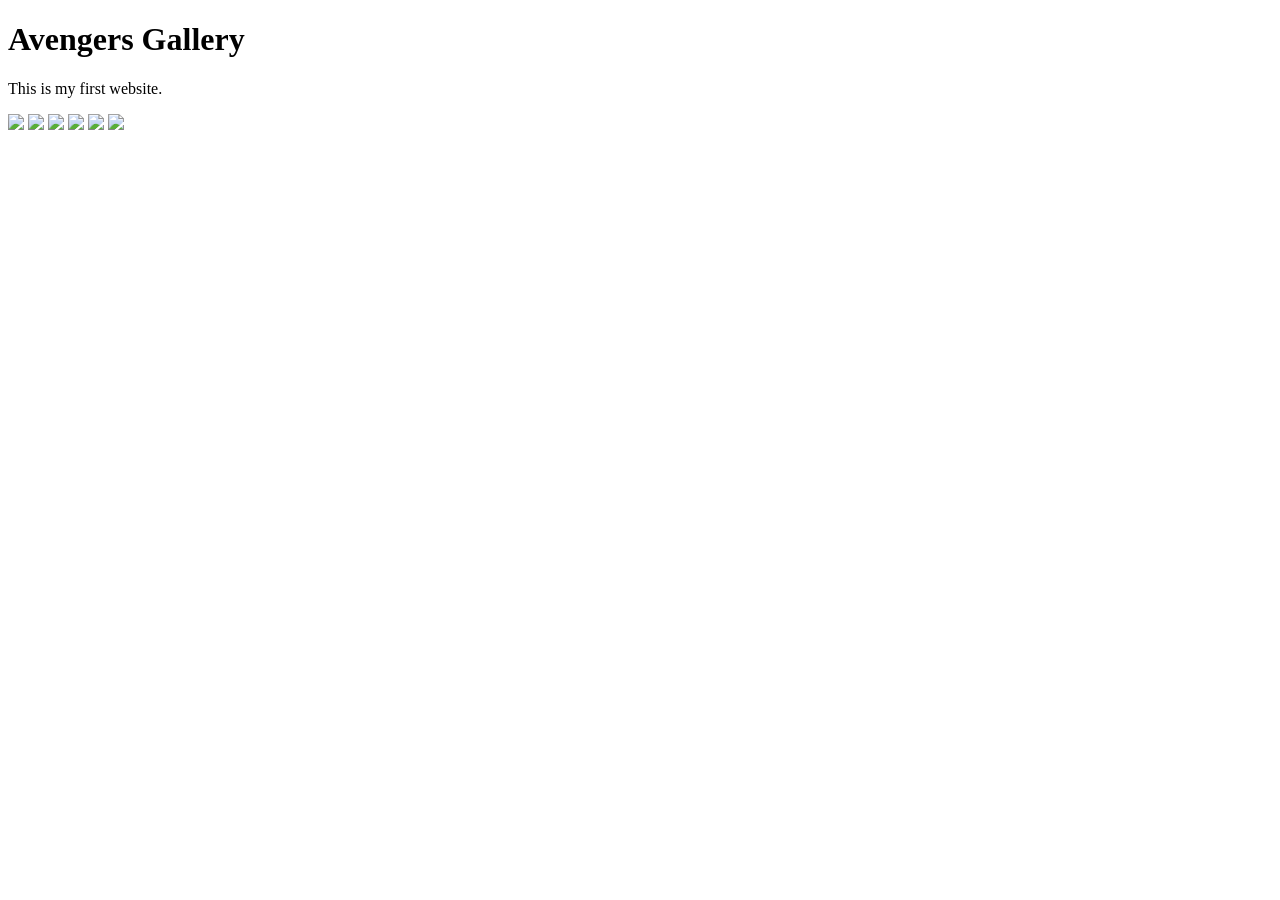
==== index.html @ 972af4b7 "Add files via upload" ====
<!DOCTYPE html>
<html>
<head>
    <title>Avengers Gallery</title>
</head>

<body>

    <h1>Avengers Gallery</h1>

    <p>This is my first website.</p>

    <img src="images/avengers_01.jpg" width="300">
    <img src="images/avengers_02.jpg" width="300">
    <img src="images/avengers_03.jpg" width="300">
    <img src="images/avengers_04.jpg" width="300">
    <img src="images/avengers_05.jpg" width="300">
    <img src="images/avengers_06.jpg" width="300">

</body>
</html>
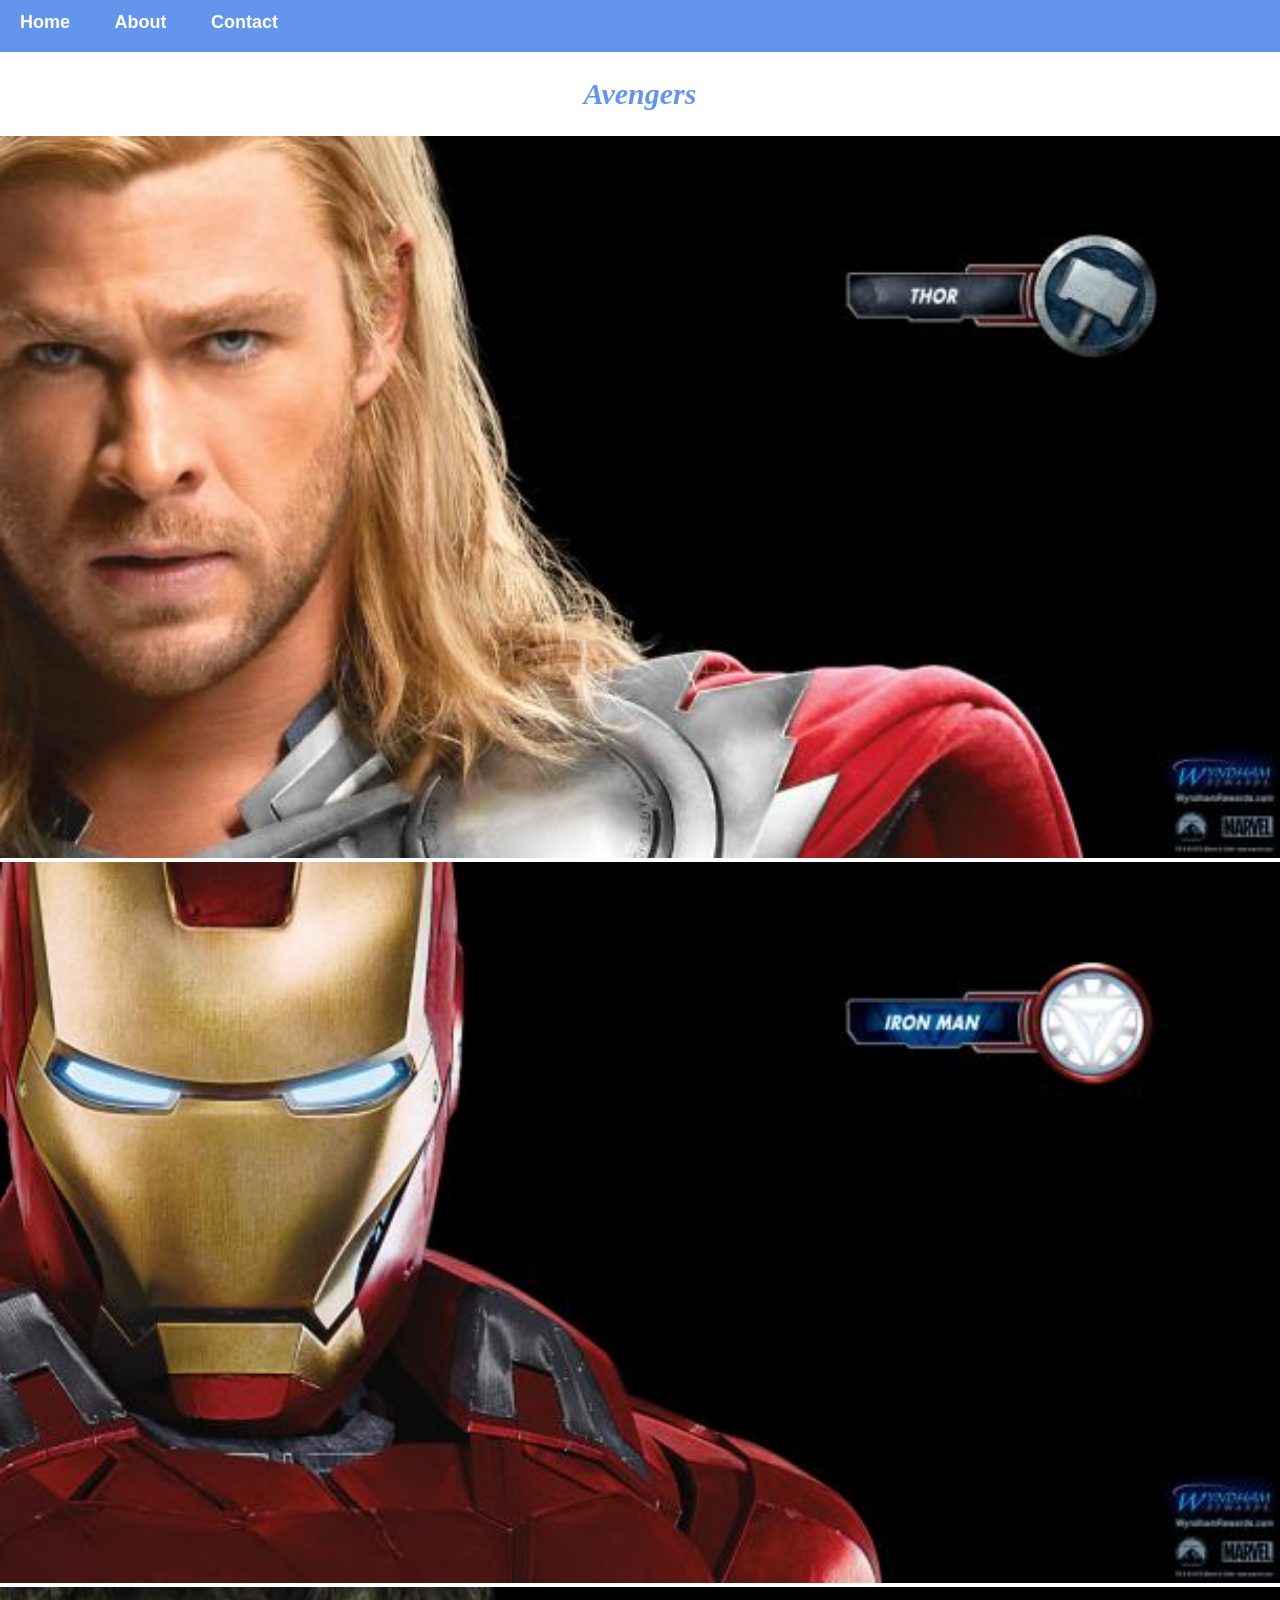
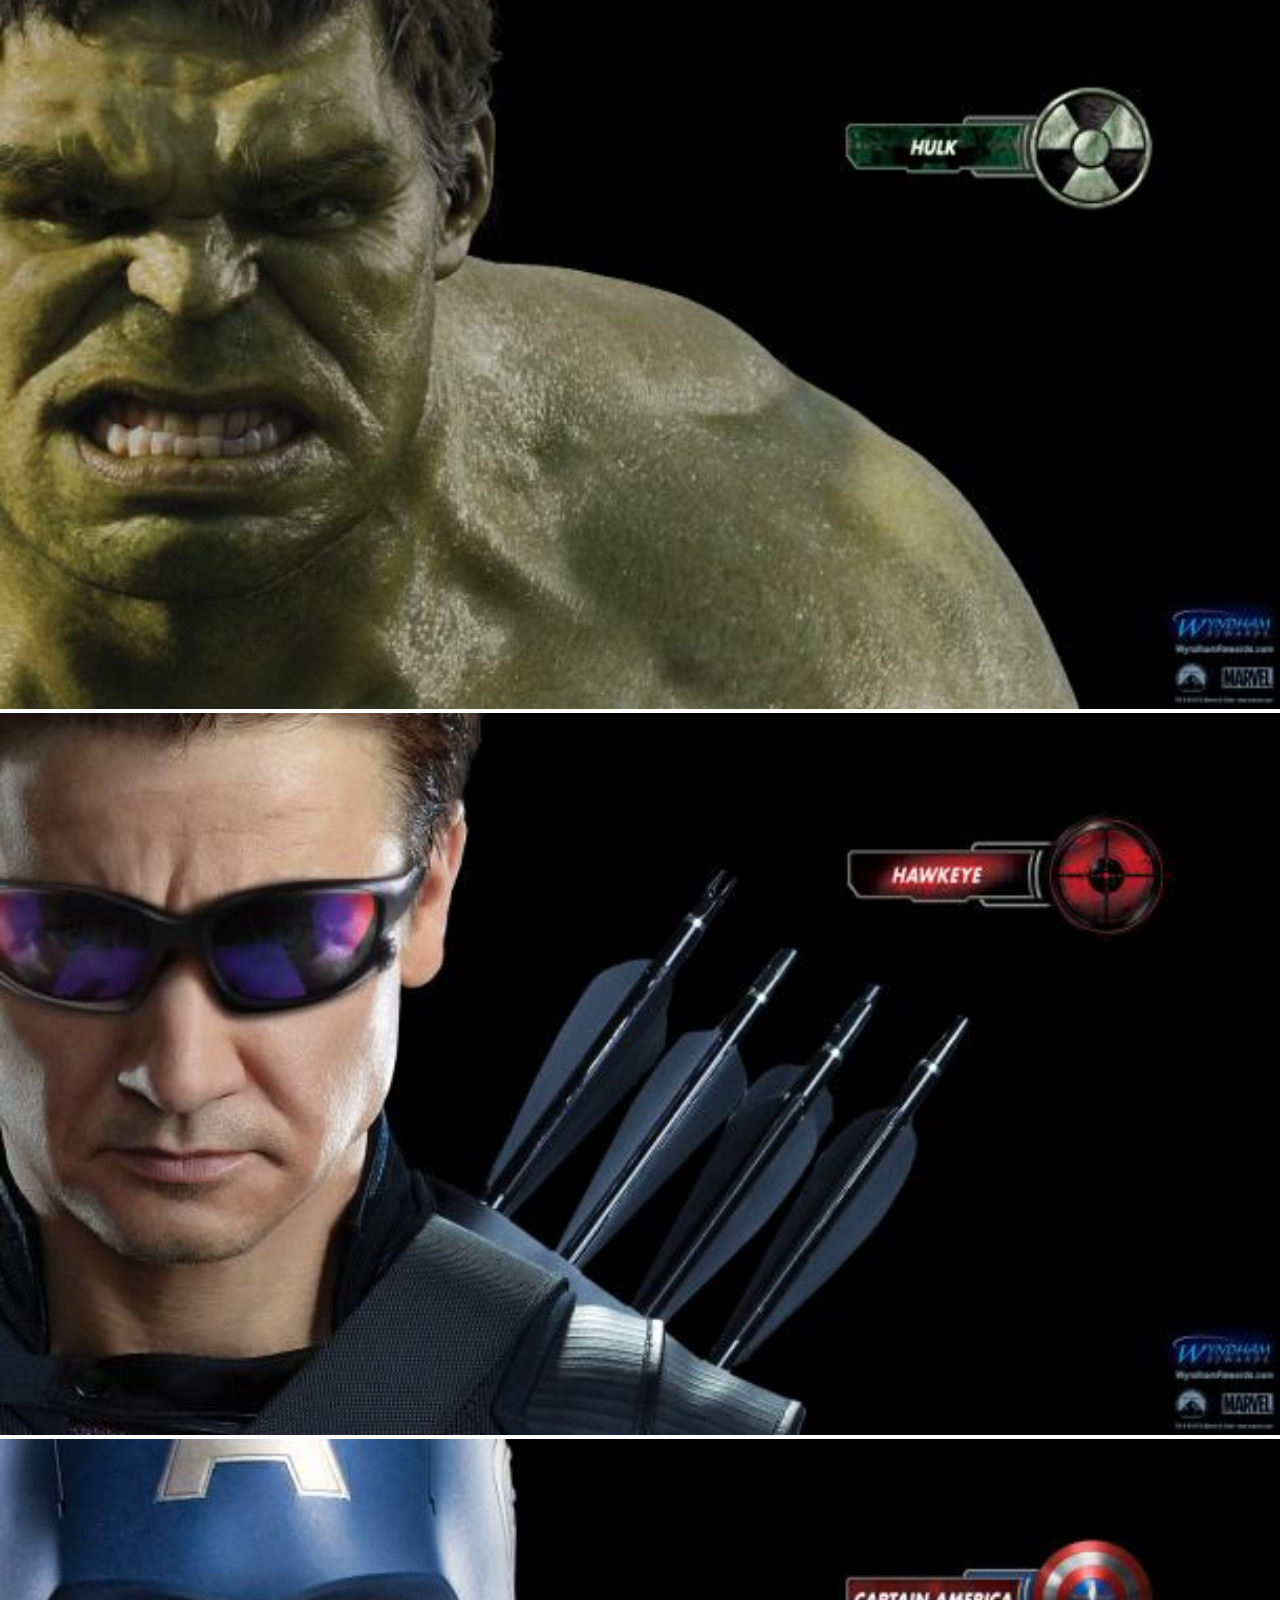
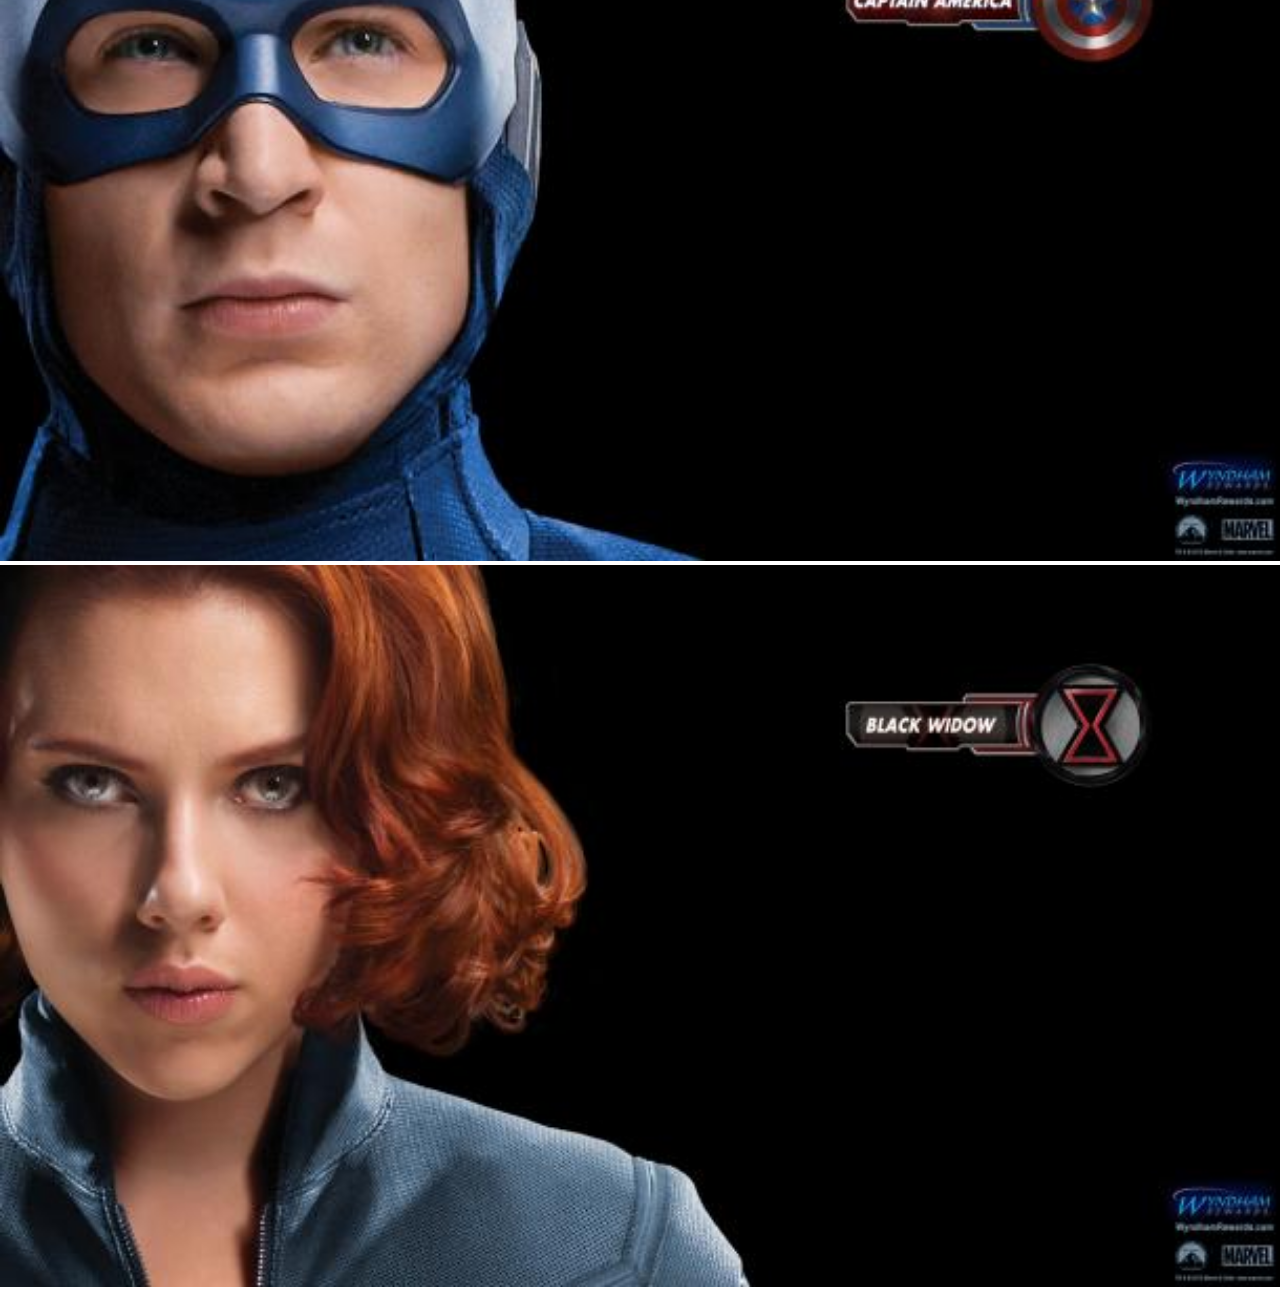
==== commit 16a07ad5: "Add files via upload" ====
--- a/index.html
+++ b/index.html
@@ -1,21 +1,48 @@
 <!DOCTYPE html>
 <html>
+
 <head>
-    <title>Avengers Gallery</title>
+    <link rel="stylesheet" href="style.css">
 </head>
 
 <body>
 
-    <h1>Avengers Gallery</h1>
+    <div id="menu">
+        <a href="index.html">Home</a>
+        <a href="about.html">About</a>
+        <a href="contact.html">Contact</a>
+    </div>
 
-    <p>This is my first website.</p>
+    <h2>Avengers</h2>
 
-    <img src="images/avengers_01.jpg" width="300">
-    <img src="images/avengers_02.jpg" width="300">
-    <img src="images/avengers_03.jpg" width="300">
-    <img src="images/avengers_04.jpg" width="300">
-    <img src="images/avengers_05.jpg" width="300">
-    <img src="images/avengers_06.jpg" width="300">
+    <div class="gallery">
+
+        <a href="avenger-1.html">
+            <img src="images/avengers_01.jpg">
+        </a>
+
+        <a href="avenger-2.html">
+            <img src="images/avengers_02.jpg">
+        </a>
+
+        <a href="avenger-3.html">
+            <img src="images/avengers_03.jpg">
+        </a>
+
+        <a href="avenger-4.html">
+            <img src="images/avengers_04.jpg">
+        </a>
+
+        <a href="avenger-5.html">
+            <img src="images/avengers_05.jpg">
+        </a>
+
+        <a href="avenger-6.html">
+            <img src="images/avengers_06.jpg">
+        </a>
+
+    </div>
 
 </body>
+
 </html>
--- a/style.css
+++ b/style.css
@@ -0,0 +1,53 @@
+body{
+    padding: 0;
+    margin: 0;
+    font-family: Helvetica, sans-serif;
+}
+
+.gallery img{
+    width: 100%;
+}
+
+.gallery{
+    margin: 0;
+}
+
+h2{
+    font-family: Impact, fantasy;
+    text-align: center;
+    font-size: 30px;
+    color: cornflowerblue;
+    font-style: italic;
+}
+
+h4{
+    font-family: Impact, fantasy;
+    font-size: 20px;
+    color: cornflowerblue;
+    font-style: italic;
+}
+
+p{
+    font-family: Helvetica, sans-serif;
+}
+
+#menu{
+    width: 100%;
+    height: 40px;
+    background-color: cornflowerblue;
+    padding-top: 12px;
+}
+
+#menu a{
+    color: #ffffff;
+    font-family: Helvetica, sans-serif;
+    font-size: 18px;
+    text-decoration: none;
+    font-weight: 800;
+    padding-left: 20px;
+    padding-right: 20px;
+}
+
+#menu a:hover{
+    color: #5077bd;
+}
